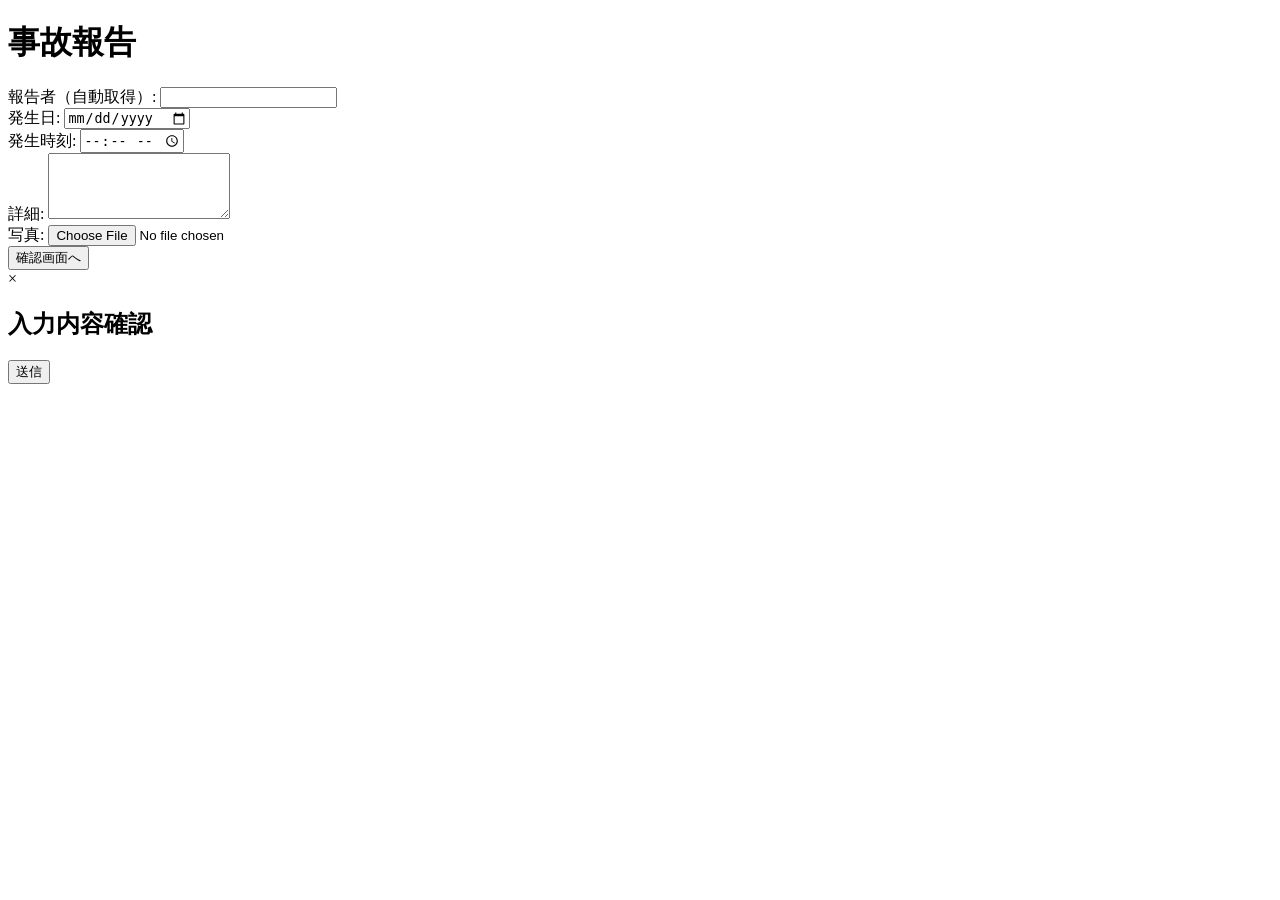
==== form.html @ 2005280e "Create form.html" ====
<!DOCTYPE html>
<html lang="ja">
<head>
  <meta charset="UTF-8">
  <meta name="viewport" content="width=device-width, initial-scale=1.0, user-scalable=no">
  <title>事故報告</title>
  <script src="https://static.worksmobile.net/static/wm/woff/edge/3.7.1/sdk.js"></script>
  <link rel="stylesheet" href="styles.css">
</head>
<body>
  <div class="container">
    <h1>事故報告</h1>
    <form id="accidentForm">
      <div class="form-group">
        <label>報告者（自動取得）:</label>
        <input type="text" id="reporter" name="reporter" readonly>
      </div>
      <div class="form-group">
        <label>発生日:</label>
        <input type="date" name="date" required>
      </div>
      <div class="form-group">
        <label>発生時刻:</label>
        <input type="time" name="time" required>
      </div>
      <div class="form-group">
        <label>詳細:</label>
        <textarea name="details" rows="4" required></textarea>
      </div>
      <div class="form-group">
        <label>写真:</label>
        <input type="file" id="photo" accept="image/*">
        <div id="photoPreview"></div>
      </div>
      <div class="button-group">
        <button type="submit">確認画面へ</button>
      </div>
    </form>
  </div>

  <div id="modal" class="modal">
    <div class="modal-content">
      <span class="close">&times;</span>
      <h2>入力内容確認</h2>
      <div id="modalSummary"></div>
      <button id="confirmSubmit">送信</button>
    </div>
  </div>

  <script src="script.js"></script>
</body>
</html>
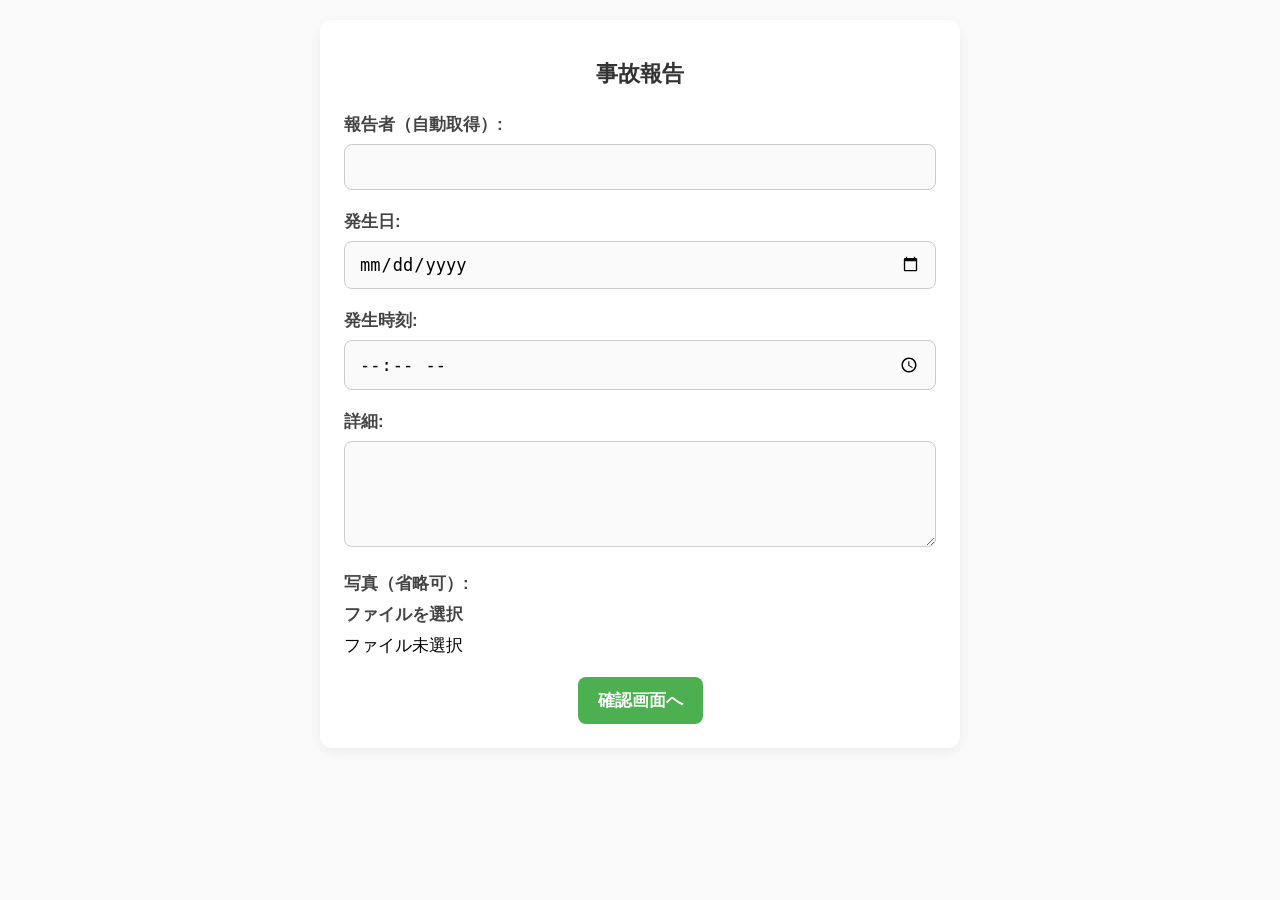
==== commit 619a0c6e: "Update form.html" ====
--- a/form.html
+++ b/form.html
@@ -27,11 +27,16 @@
         <label>詳細:</label>
         <textarea name="details" rows="4" required></textarea>
       </div>
-      <div class="form-group">
-        <label>写真:</label>
-        <input type="file" id="photo" accept="image/*">
-        <div id="photoPreview"></div>
-      </div>
+<div class="form-group">
+  <label for="photo">写真（省略可）:</label>
+  <div class="file-group">
+    <label for="photo" class="custom-file-label">ファイルを選択</label>
+    <input type="file" id="photo" name="photo" accept="image/*" style="display: none;">
+    <span class="file-name" id="fileName">ファイル未選択</span>
+  </div>
+  <div id="photoPreview"></div>
+</div>
+
       <div class="button-group">
         <button type="submit">確認画面へ</button>
       </div>
--- a/styles.css
+++ b/styles.css
@@ -0,0 +1,147 @@
+* {
+  box-sizing: border-box;
+}
+
+body {
+  font-family: "Helvetica Neue", Arial, sans-serif;
+  background-color: #f9f9f9;
+  margin: 0;
+  padding: 0;
+  font-size: 17px;
+  -webkit-font-smoothing: antialiased;
+  -webkit-text-size-adjust: 100%;
+}
+
+.container {
+  max-width: 640px;
+  margin: 20px auto;
+  background: #fff;
+  padding: 24px;
+  border-radius: 12px;
+  box-shadow: 0 4px 12px rgba(0, 0, 0, 0.05);
+}
+
+h1 {
+  text-align: center;
+  color: #333;
+  font-size: 22px;
+  margin-bottom: 24px;
+}
+
+.form-group {
+  margin-bottom: 20px;
+}
+
+label {
+  display: block;
+  margin-bottom: 8px;
+  color: #444;
+  font-weight: bold;
+}
+
+input[type="text"],
+input[type="date"],
+input[type="time"],
+textarea,
+select {
+  width: 100%;
+  padding: 12px 14px;
+  font-size: 17px;
+  border: 1px solid #ccc;
+  border-radius: 8px;
+  background-color: #fafafa;
+  transition: border-color 0.2s ease;
+}
+
+input:focus,
+textarea:focus,
+select:focus {
+  border-color: #4caf50;
+  outline: none;
+  background-color: #fff;
+}
+
+textarea {
+  resize: vertical;
+  min-height: 100px;
+}
+
+button {
+  padding: 12px 20px;
+  font-size: 17px;
+  border: none;
+  border-radius: 8px;
+  cursor: pointer;
+  font-weight: bold;
+}
+
+button:disabled {
+  background-color: #aaa;
+  cursor: not-allowed;
+}
+
+.button-group {
+  display: flex;
+  justify-content: center;
+  gap: 20px;
+  margin-top: 20px;
+}
+
+button[type="submit"],
+#confirmSubmit {
+  background-color: #4CAF50;
+  color: white;
+}
+
+button[type="reset"] {
+  background-color: #f44336;
+  color: white;
+}
+
+#photoPreview img {
+  max-width: 100px;
+  margin-top: 10px;
+  border-radius: 4px;
+  border: 1px solid #ddd;
+}
+
+/* モーダル */
+.modal {
+  display: none;
+  position: fixed;
+  z-index: 10;
+  left: 0;
+  top: 0;
+  width: 100%;
+  height: 100%;
+  background-color: rgba(0, 0, 0, 0.4);
+}
+
+.modal-content {
+  background-color: white;
+  margin: 10% auto;
+  padding: 24px;
+  border-radius: 8px;
+  width: 90%;
+  max-width: 480px;
+  max-height: 80vh;           /* 高さを画面の80%に制限 */
+  overflow-y: auto;           /* はみ出た分は縦スクロール */
+  box-shadow: 0 2px 10px rgba(0, 0, 0, 0.2);
+}
+
+
+.close {
+  color: #aaa;
+  float: right;
+  font-size: 28px;
+}
+
+.close:hover,
+.close:focus {
+  color: black;
+  cursor: pointer;
+}
+
+p {
+  line-height: 1.7;
+}
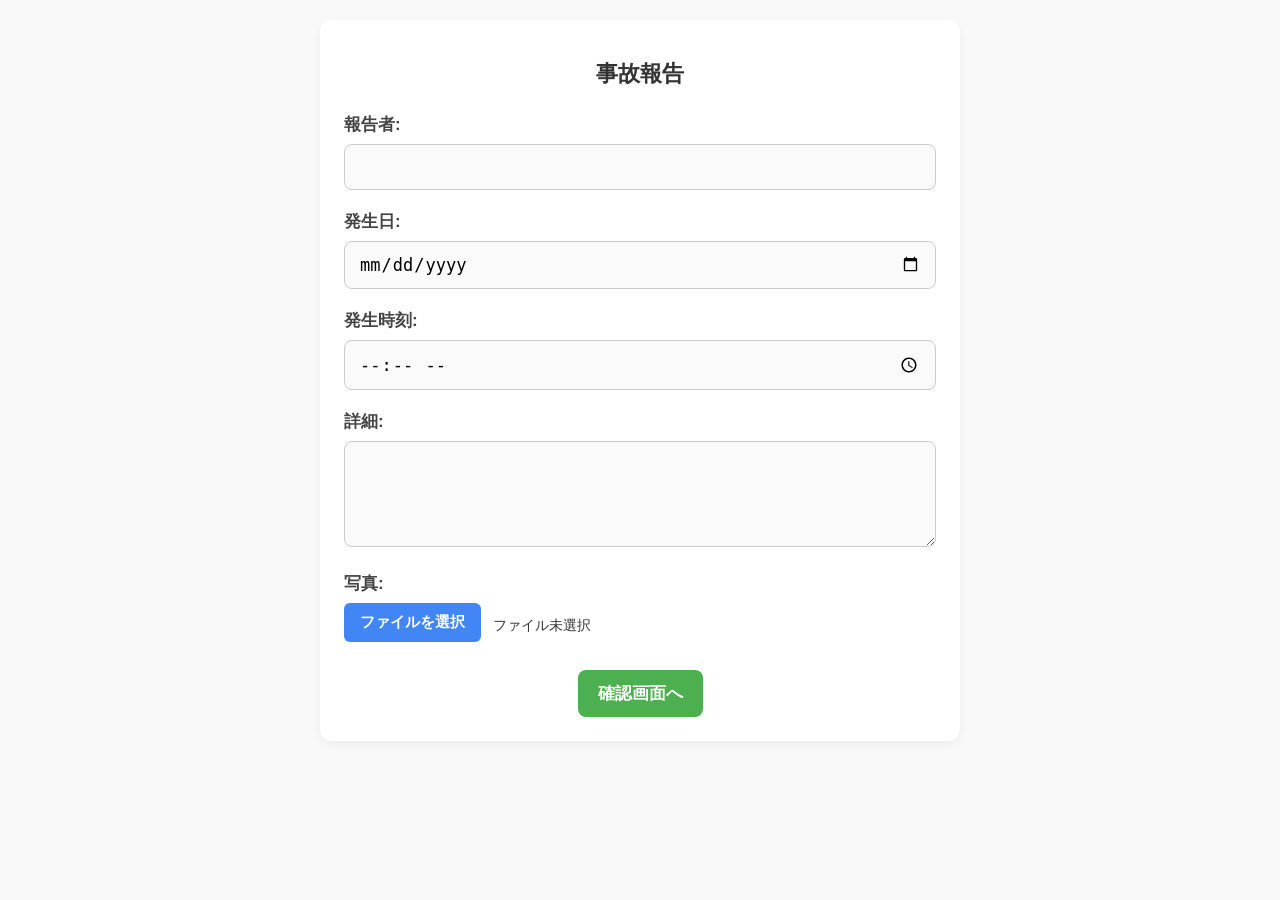
==== commit 41b2491d: "Update form.html" ====
--- a/form.html
+++ b/form.html
@@ -12,7 +12,7 @@
     <h1>事故報告</h1>
     <form id="accidentForm">
       <div class="form-group">
-        <label>報告者（自動取得）:</label>
+        <label>報告者:</label>
         <input type="text" id="reporter" name="reporter" readonly>
       </div>
       <div class="form-group">
@@ -28,7 +28,7 @@
         <textarea name="details" rows="4" required></textarea>
       </div>
 <div class="form-group">
-  <label for="photo">写真（省略可）:</label>
+  <label for="photo">写真:</label>
   <div class="file-group">
     <label for="photo" class="custom-file-label">ファイルを選択</label>
     <input type="file" id="photo" name="photo" accept="image/*" style="display: none;">
--- a/styles.css
+++ b/styles.css
@@ -65,6 +65,29 @@
   resize: vertical;
   min-height: 100px;
 }
+
+.file-group {
+  display: flex;
+  align-items: center;
+  gap: 12px;
+  margin-top: 8px;
+}
+
+.custom-file-label {
+  background-color: #4285f4;
+  color: white;
+  padding: 10px 16px;
+  border-radius: 6px;
+  cursor: pointer;
+  font-size: 15px;
+  font-weight: bold;
+}
+
+.file-name {
+  font-size: 14px;
+  color: #333;
+}
+
 
 button {
   padding: 12px 20px;
